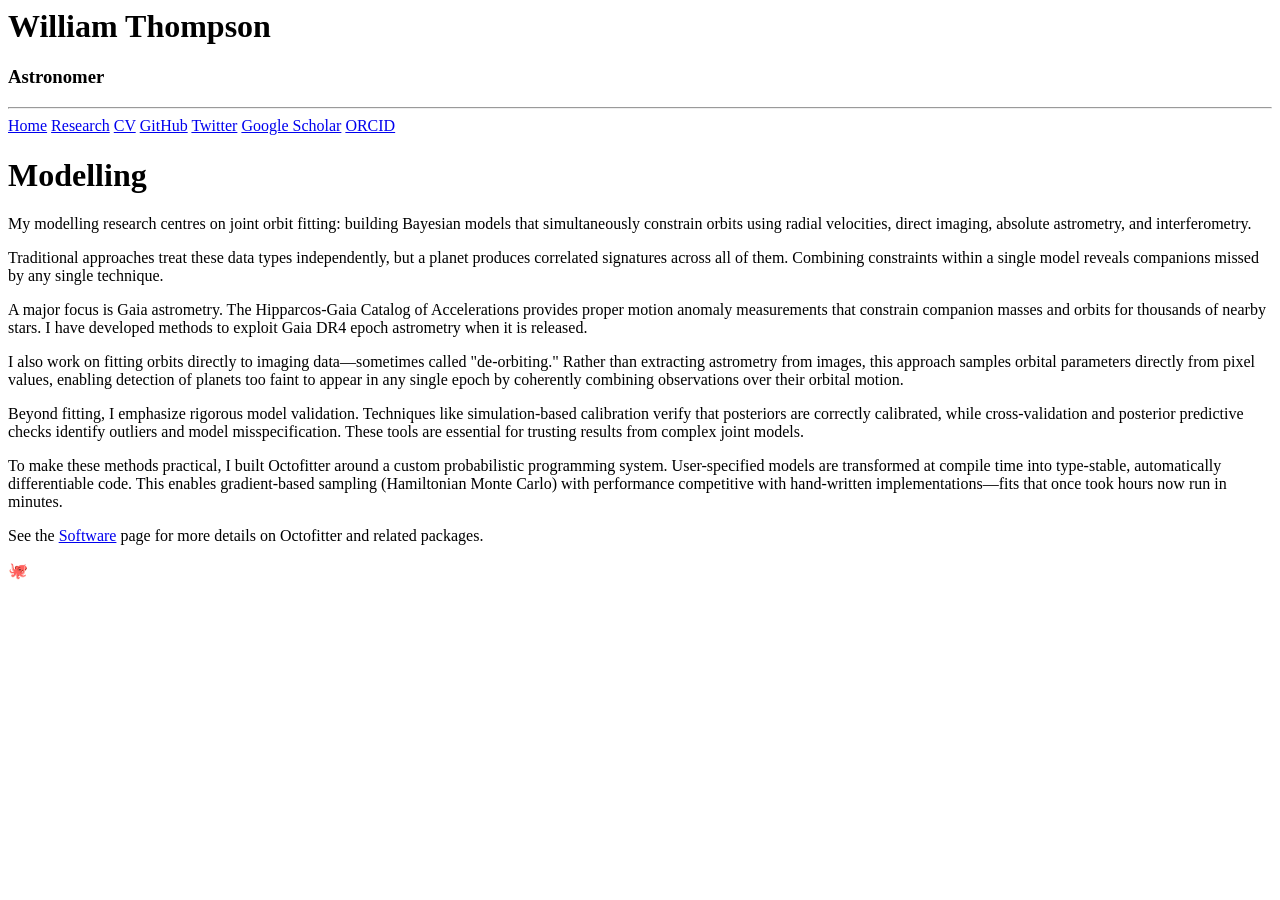
==== research/modelling.html @ 61ecb1a9 "Update homepage and modelling page for job applications - Update position to Plaskett Fellow at HAA " ====
<html>

<head>
    <title>William Thompson</title>
    <link rel="stylesheet" type="text/css" href="../main.css" />
    <link rel="stylesheet" type="text/css" href="../stars.css" />
    <meta http-equiv="Content-Type" content="text/html; charset=UTF-8" />
</head>

<body>
    <div class="header stars-container">
        <div class="body centre">
            <h1>William Thompson</h1>
            <h3>Astronomer</h3>
            <hr>
            <a class="bread" href="../index.html">Home</a>
            <a class="bread" href="../research">Research</a>
            <a class="bread" href="../cv.html">CV</a>
            <a class="bread social" href="http://github.com/sefffal">GitHub</a>
            <a class="bread social" href="http://x.com/AstroWrt">Twitter</a>
            <a class="bread social"
                href="https://scholar.google.com/citations?view_op=list_works&hl=en&user=QPQCOPYAAAAJ&pagesize=100">Google
                Scholar</a>
            <a class="bread social" href="https://orcid.org/0000-0001-5684-4593">ORCID</a>
        </div>
        <div id='stars'></div>
        <div id='stars2'></div>
        <div id='stars3'></div>
    </div>
    <div class="centre body">
        <h1>Modelling</h1>

        <p>
            My modelling research centres on joint orbit fitting: building Bayesian models that simultaneously constrain orbits using radial velocities, direct imaging, absolute astrometry, and interferometry.
        </p>
        <p>
            Traditional approaches treat these data types independently, but a planet produces correlated signatures across all of them. Combining constraints within a single model reveals companions missed by any single technique.
        </p>
        <p>
            A major focus is Gaia astrometry. The Hipparcos-Gaia Catalog of Accelerations provides proper motion anomaly measurements that constrain companion masses and orbits for thousands of nearby stars. I have developed methods to exploit Gaia DR4 epoch astrometry when it is released.
        </p>
        <p>
            I also work on fitting orbits directly to imaging data&mdash;sometimes called "de-orbiting." Rather than extracting astrometry from images, this approach samples orbital parameters directly from pixel values, enabling detection of planets too faint to appear in any single epoch by coherently combining observations over their orbital motion.
        </p>
        <p>
            Beyond fitting, I emphasize rigorous model validation. Techniques like simulation-based calibration verify that posteriors are correctly calibrated, while cross-validation and posterior predictive checks identify outliers and model misspecification. These tools are essential for trusting results from complex joint models.
        </p>
        <p>
            To make these methods practical, I built Octofitter around a custom probabilistic programming system. User-specified models are transformed at compile time into type-stable, automatically differentiable code. This enables gradient-based sampling (Hamiltonian Monte Carlo) with performance competitive with hand-written implementations&mdash;fits that once took hours now run in minutes.
        </p>
        <p>
            See the <a href="software.html">Software</a> page for more details on Octofitter and related packages.
        </p>

        <p class="octo">🐙</p>
    </div>
</body>

</html>
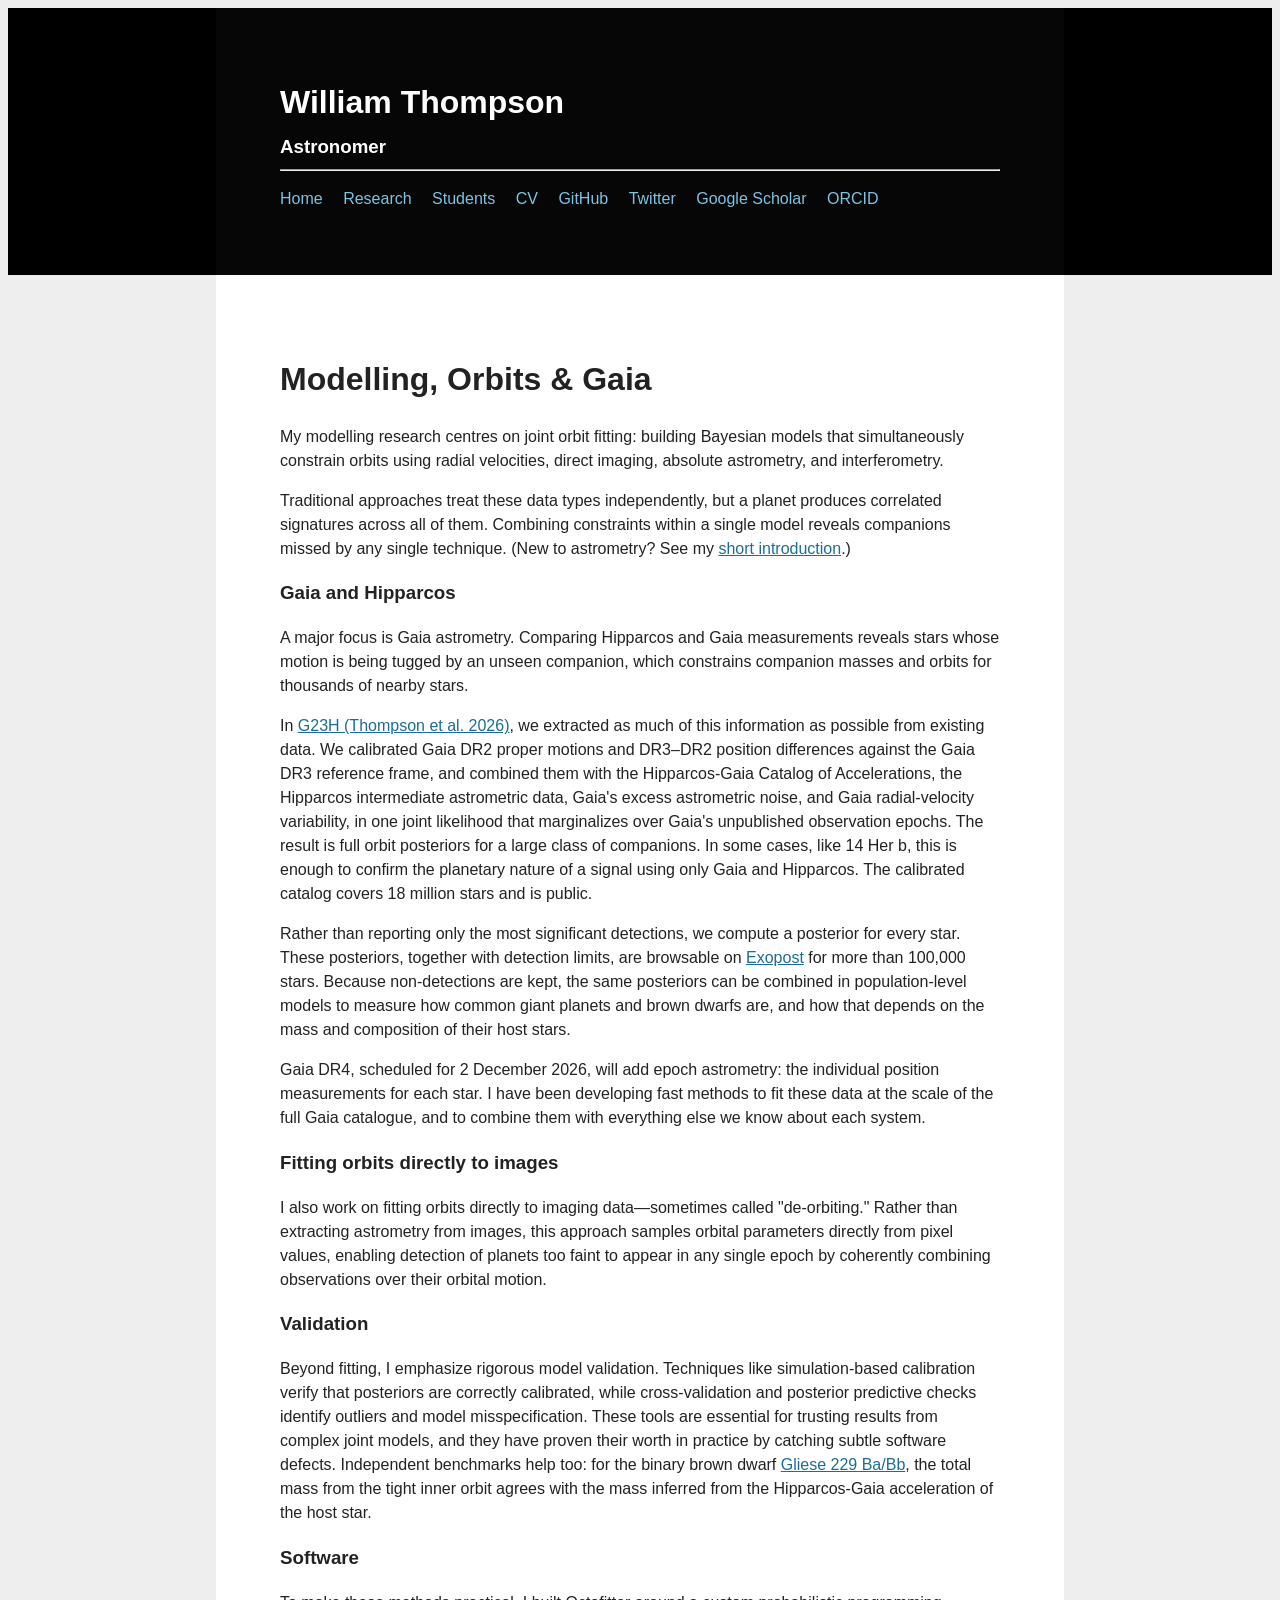
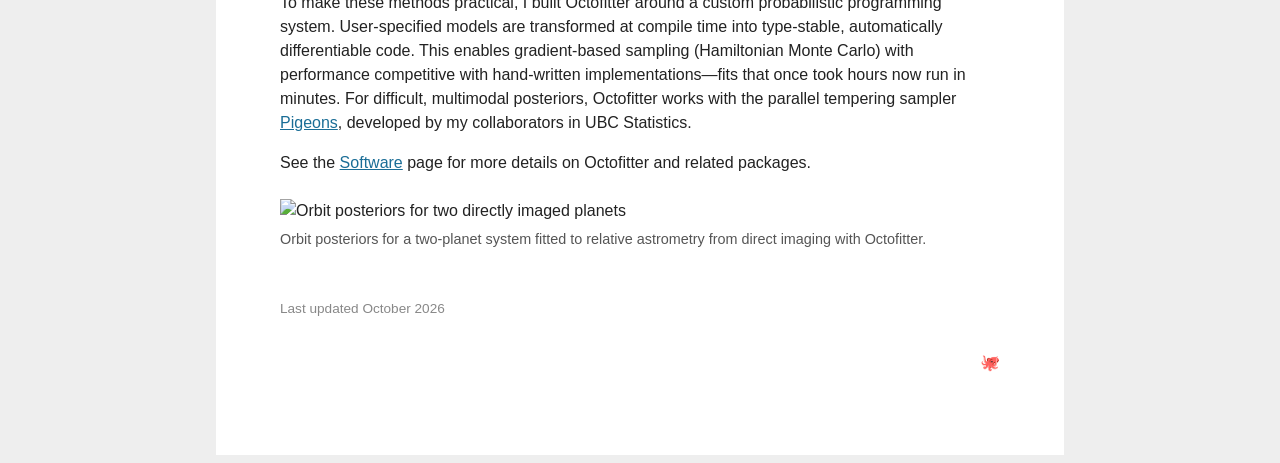
==== commit 882edb90: "Update site for UVic position, add astrometry and student pages - Homepage: incoming UVic Assistant " ====
--- a/research/modelling.html
+++ b/research/modelling.html
@@ -1,11 +1,12 @@
-<html>
-
-<head>
-    <title>William Thompson</title>
-    <link rel="stylesheet" type="text/css" href="../main.css" />
-    <link rel="stylesheet" type="text/css" href="../stars.css" />
-    <meta http-equiv="Content-Type" content="text/html; charset=UTF-8" />
-</head>
+<!DOCTYPE html>
+<html lang="en">
+    <head>
+        <meta charset="UTF-8" />
+        <meta name="viewport" content="width=device-width, initial-scale=1" />
+        <title>Modelling, Orbits &amp; Gaia | William Thompson</title>
+        <link rel="stylesheet" type="text/css" href="../main.css" />
+        <link rel="stylesheet" type="text/css" href="../stars.css" />
+    </head>
 
 <body>
     <div class="header stars-container">
@@ -14,46 +15,81 @@
             <h3>Astronomer</h3>
             <hr>
             <a class="bread" href="../index.html">Home</a>
-            <a class="bread" href="../research">Research</a>
-            <a class="bread" href="../cv.html">CV</a>
-            <a class="bread social" href="http://github.com/sefffal">GitHub</a>
-            <a class="bread social" href="http://x.com/AstroWrt">Twitter</a>
-            <a class="bread social"
-                href="https://scholar.google.com/citations?view_op=list_works&hl=en&user=QPQCOPYAAAAJ&pagesize=100">Google
-                Scholar</a>
-            <a class="bread social" href="https://orcid.org/0000-0001-5684-4593">ORCID</a>
+                <a class="bread" href="../research/">Research</a>
+                <a class="bread" href="../students.html">Students</a>
+                <a class="bread" href="../cv.html">CV</a>
+                <a class="bread social" href="https://github.com/sefffal">GitHub</a>
+                <a class="bread social" href="https://x.com/AstroWrt">Twitter</a>
+                <a class="bread social" href="https://scholar.google.com/citations?view_op=list_works&hl=en&user=QPQCOPYAAAAJ&pagesize=100">Google Scholar</a>
+                <a class="bread social" href="https://orcid.org/0000-0001-5684-4593">ORCID</a>
         </div>
         <div id='stars'></div>
         <div id='stars2'></div>
         <div id='stars3'></div>
     </div>
     <div class="centre body">
-        <h1>Modelling</h1>
+        <h1>Modelling, Orbits &amp; Gaia</h1>
 
         <p>
             My modelling research centres on joint orbit fitting: building Bayesian models that simultaneously constrain orbits using radial velocities, direct imaging, absolute astrometry, and interferometry.
         </p>
         <p>
             Traditional approaches treat these data types independently, but a planet produces correlated signatures across all of them. Combining constraints within a single model reveals companions missed by any single technique.
+            (New to astrometry? See my <a href="../astrometry.html">short introduction</a>.)
+        </p>
+
+        <h3>Gaia and Hipparcos</h3>
+        <p>
+            A major focus is Gaia astrometry.
+            Comparing Hipparcos and Gaia measurements reveals stars whose motion is being tugged by an unseen companion, which constrains companion masses and orbits for thousands of nearby stars.
         </p>
         <p>
-            A major focus is Gaia astrometry. The Hipparcos-Gaia Catalog of Accelerations provides proper motion anomaly measurements that constrain companion masses and orbits for thousands of nearby stars. I have developed methods to exploit Gaia DR4 epoch astrometry when it is released.
+            In <a href="https://doi.org/10.3847/1538-3881/ae64ed">G23H (Thompson et al. 2026)</a>, we extracted as much of this information as possible from existing data.
+            We calibrated Gaia DR2 proper motions and DR3&ndash;DR2 position differences against the Gaia DR3 reference frame, and combined them with the Hipparcos-Gaia Catalog of Accelerations, the Hipparcos intermediate astrometric data, Gaia's excess astrometric noise, and Gaia radial-velocity variability, in one joint likelihood that marginalizes over Gaia's unpublished observation epochs.
+            The result is full orbit posteriors for a large class of companions. In some cases, like 14 Her b, this is enough to confirm the planetary nature of a signal using only Gaia and Hipparcos.
+            The calibrated catalog covers 18 million stars and is public.
         </p>
         <p>
-            I also work on fitting orbits directly to imaging data&mdash;sometimes called "de-orbiting." Rather than extracting astrometry from images, this approach samples orbital parameters directly from pixel values, enabling detection of planets too faint to appear in any single epoch by coherently combining observations over their orbital motion.
+            Rather than reporting only the most significant detections, we compute a posterior for every star.
+            These posteriors, together with detection limits, are browsable on <a href="https://exopost.wthompson.space">Exopost</a> for more than 100,000 stars.
+            Because non-detections are kept, the same posteriors can be combined in population-level models to measure how common giant planets and brown dwarfs are, and how that depends on the mass and composition of their host stars.
         </p>
         <p>
-            Beyond fitting, I emphasize rigorous model validation. Techniques like simulation-based calibration verify that posteriors are correctly calibrated, while cross-validation and posterior predictive checks identify outliers and model misspecification. These tools are essential for trusting results from complex joint models.
+            Gaia DR4, scheduled for 2 December 2026, will add epoch astrometry: the individual position measurements for each star.
+            I have been developing fast methods to fit these data at the scale of the full Gaia catalogue, and to combine them with everything else we know about each system.
         </p>
+
+        <h3>Fitting orbits directly to images</h3>
+        <p>
+            I also work on fitting orbits directly to imaging data&mdash;sometimes called "de-orbiting."
+            Rather than extracting astrometry from images, this approach samples orbital parameters directly from pixel values, enabling detection of planets too faint to appear in any single epoch by coherently combining observations over their orbital motion.
+        </p>
+
+        <h3>Validation</h3>
+        <p>
+            Beyond fitting, I emphasize rigorous model validation.
+            Techniques like simulation-based calibration verify that posteriors are correctly calibrated, while cross-validation and posterior predictive checks identify outliers and model misspecification.
+            These tools are essential for trusting results from complex joint models, and they have proven their worth in practice by catching subtle software defects.
+            Independent benchmarks help too: for the binary brown dwarf <a href="https://doi.org/10.3847/1538-3881/adb4f2">Gliese 229 Ba/Bb</a>, the total mass from the tight inner orbit agrees with the mass inferred from the Hipparcos-Gaia acceleration of the host star.
+        </p>
+
+        <h3>Software</h3>
         <p>
             To make these methods practical, I built Octofitter around a custom probabilistic programming system. User-specified models are transformed at compile time into type-stable, automatically differentiable code. This enables gradient-based sampling (Hamiltonian Monte Carlo) with performance competitive with hand-written implementations&mdash;fits that once took hours now run in minutes.
+            For difficult, multimodal posteriors, Octofitter works with the parallel tempering sampler <a href="https://pigeons.run/">Pigeons</a>, developed by my collaborators in UBC Statistics.
         </p>
         <p>
             See the <a href="software.html">Software</a> page for more details on Octofitter and related packages.
         </p>
 
+        <figure>
+            <img src="../images/fit-2-planet.png" alt="Orbit posteriors for two directly imaged planets" style="max-width:420px; width:100%" />
+            <figcaption>Orbit posteriors for a two-planet system fitted to relative astrometry from direct imaging with Octofitter.</figcaption>
+        </figure>
+
+        <p class="updated">Last updated October 2026</p>
         <p class="octo">🐙</p>
     </div>
 </body>
 
-</html>+</html>
--- a/main.css
+++ b/main.css
@@ -0,0 +1,253 @@
+body {
+    background-color: #eee;
+    color: #222;
+    font-family:'Segoe UI', Tahoma, Geneva, Verdana, sans-serif;
+    line-height: 1.5;
+}
+.body {
+    background-color: white;
+}
+.centre {
+    width: min(720px, 90%);
+    padding: 4rem;
+    margin: 0 auto;
+}
+
+.header {
+    background: #000;
+    color: white;
+    position: relative;
+    margin-bottom: 0;
+}
+.header .body {
+    background: rgba(255,255,255,0.025);
+    margin-bottom: -5px;
+}
+.header hr {
+    margin-bottom: 1rem;
+}
+.octo {
+    text-align: right;
+    margin-top: 10rem;
+}
+
+.bread {
+    margin-left: -0.5rem;
+    margin-right: 0.5rem;
+    padding: 0.5rem;
+    color: #7dc3e4;
+    text-decoration: none;
+}
+.bread:hover {
+    color: #eee;
+    background-color: rgba(0,0,0,0.2);
+}
+
+
+canvas {
+    border: 1px solid black;
+    direction: ltr;
+    width: 100%;
+    object-fit: contain;
+    margin-bottom: 1rem;
+}
+
+.body img {
+    max-width: 100%;
+}
+
+
+.link-grid {
+    display: grid;
+    grid-template-columns: 1fr 1fr;
+    grid-row: auto auto;
+    grid-column-gap: 1rem;
+    grid-row-gap: 1rem;
+}
+
+.link-grid .research {
+    display: flex;
+    align-items: center;
+    justify-content: center;
+    text-align: center;
+
+    border: 1px solid #333;
+}
+
+
+.research img {
+    width: 250px;
+    height: 200px;
+    object-fit: contain;
+    object-position: center;
+}
+
+.research h3 {
+    text-align: center;
+    width: 100%;
+}
+
+/* ---- Additions, October 2026 ---- */
+
+.body a {
+    color: #1a6d96;
+}
+.body a:hover {
+    color: #0d4766;
+}
+.header a.bread {
+    color: #7dc3e4;
+}
+.header a.bread:hover {
+    color: #eee;
+}
+.header h1, .header h3 {
+    margin: 0.4rem 0;
+}
+
+.profile {
+    float: right;
+    width: 250px;
+    margin: 0 0 1rem 1rem;
+}
+
+.callout {
+    border-left: 4px solid #1a6d96;
+    background: #eef6fa;
+    padding: 0.75rem 1rem;
+    margin: 1.5rem 0;
+}
+
+.news {
+    list-style: none;
+    padding-left: 0;
+}
+.news li {
+    display: grid;
+    grid-template-columns: 6rem 1fr;
+    gap: 0.75rem;
+    padding: 0.5rem 0;
+    border-bottom: 1px solid #eee;
+}
+.news .date {
+    color: #666;
+    font-weight: 600;
+}
+
+.pubs li {
+    margin-bottom: 0.6rem;
+}
+
+figure {
+    margin: 1.5rem 0;
+}
+figcaption {
+    font-size: 0.9rem;
+    color: #555;
+    margin-top: 0.4rem;
+}
+
+.equation {
+    text-align: center;
+    font-size: 1.15rem;
+    margin: 1.25rem 0;
+    font-family: Georgia, 'Times New Roman', serif;
+}
+.equation .frac {
+    display: inline-block;
+    vertical-align: middle;
+    text-align: center;
+    margin: 0 0.2rem;
+}
+.equation .frac > span {
+    display: block;
+    padding: 0 0.2rem;
+}
+.equation .frac > span:first-child {
+    border-bottom: 1px solid #222;
+}
+
+table.simple {
+    border-collapse: collapse;
+    margin: 1rem 0;
+    width: 100%;
+}
+table.simple th, table.simple td {
+    text-align: left;
+    padding: 0.35rem 0.6rem;
+    border-bottom: 1px solid #ddd;
+}
+table.simple td.num, table.simple th.num {
+    text-align: right;
+    white-space: nowrap;
+}
+
+#sky {
+    border: 1px solid #ccc;
+    background: #0b1020;
+    display: block;
+    margin-bottom: 0.5rem;
+}
+.controls {
+    display: flex;
+    flex-wrap: wrap;
+    gap: 0.5rem 1.25rem;
+    align-items: center;
+    font-size: 0.95rem;
+    margin-bottom: 0.5rem;
+}
+.controls label {
+    white-space: nowrap;
+}
+.controls input[type=range] {
+    vertical-align: middle;
+}
+.readout {
+    font-size: 0.9rem;
+    color: #444;
+    min-height: 2.6em;
+}
+
+.updated {
+    color: #888;
+    font-size: 0.85rem;
+    margin-top: 3rem;
+}
+.updated + .octo {
+    margin-top: 2rem;
+}
+
+.link-grid .wide {
+    grid-column: 1 / -1;
+}
+.research.wide img {
+    width: 100%;
+    max-width: 480px;
+    height: 240px;
+    object-fit: contain;
+    margin-top: 1rem;
+}
+
+@media (max-width: 640px) {
+    .centre {
+        width: auto;
+        padding: 1.5rem 1rem;
+    }
+    .link-grid {
+        grid-template-columns: 1fr;
+    }
+    .profile {
+        float: none;
+        display: block;
+        margin: 0 auto 1rem;
+    }
+    .news li {
+        grid-template-columns: 1fr;
+        gap: 0;
+    }
+    .research img, .research.wide img {
+        width: 100%;
+        height: auto;
+        max-height: 200px;
+    }
+}
